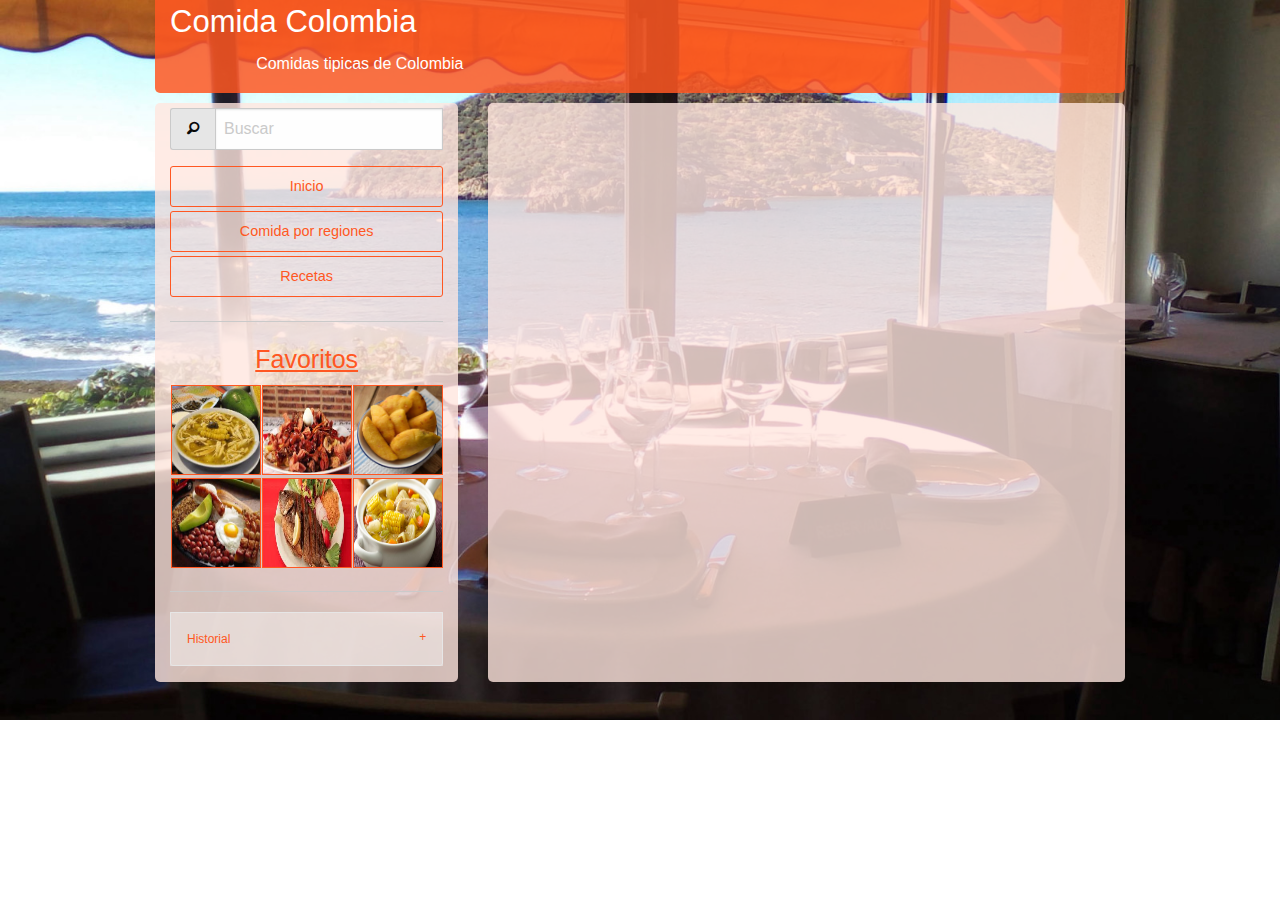
==== Foundation/index.html @ d43eb22a "Primeru Commit" ====
<!doctype html>
<html class="no-js" lang="en" dir="ltr">
  <head>
    <meta charset="utf-8">
    <meta http-equiv="x-ua-compatible" content="ie=edge">
    <meta name="viewport" content="width=device-width, initial-scale=1.0">
    <title>Blog Comida</title>
    <link rel="stylesheet" href="css/foundation.css">
    <link href="css/foundation-icons.css" type="text/css" rel="stylesheet">
    <link rel="stylesheet" href="css/app.css">
  </head>
  <body class="comida-body">
    <div class="grid-container">
      <header>
        <div class="grid-x grid-padding-x">
            <div class="cell medium-4 large-4 small-12">
              <h3>Comida Colombia</h3>
                <p class="text-right">
                  Comidas tipicas de Colombia
                </p>
            </div>
          </div>
      </header>
      <div class="grid-x grid-margin-x grid-padding-x">
        <div class="cell medium-4 large-4 small-12 contenido">
          <div class="grid-x grid-padding-x elemento-pad">
            <div class="cell small-12">
              <div class="input-group">
                <span class="input-group-label"><i class="fi-magnifying-glass"></i></span>
                <input class="input-group-field" type="text" placeholder="Buscar">
              </div>
            </div>
          </div>
          <div class="grid-x text-center" id="menu">
            <div class="cell">
              <button class="hollow button expanded" href="#">Inicio</button>
            </a>
            </div>
            <div class="cell">
                <button class="hollow button expanded" href="#">Comida por regiones</button>
            </div>
            <div class="cell">
                <button class="hollow button expanded" href="#">Recetas</button>
            </div>
          </div>
          <hr>
          <div class="grid-x">
            <div class="cell text-center">
              <h4 class="titulo-favortios">Favoritos</h4>
              <div class="grid-x favoritos">
                <div class="cell large-4">
                  <img src="img/ajiaco.jpg" alt="Imagen">
                </div>
                <div class="cell large-4">
                  <img src="img/carne.jpg" alt="Imagen">
                </div>
                <div class="cell large-4">
                  <img src="img/empanada.jpg" alt="Imagen">
                </div>
              </div>
              <div class="grid-x favoritos">
                <div class="cell large-4">
                  <img src="img/paisa.jpg" alt="Imagen">
                </div>
                <div class="cell large-4">
                  <img src="img/pescado.jpg" alt="Imagen">
                </div>
                <div class="cell large-4">
                  <img src="img/sancocho.jpg" alt="Imagen">
                </div>
              </div>
            </div>
          </div>
          <hr>
          <div class="grid-x">
            <div class="cell">
              <ul class="accordion" data-accordion data-allow-all-closed="true">
                <li class="accordion-item" data-accordion-item>
                  <a href="#" class="accordion-title">Historial</a>
                  <div class="accordion-content" data-tab-content>
                    <a href="#">Bandeja Paisa</a>
                  </div>
                  <div class="accordion-content" data-tab-content>
                    <a href="#">Pescado Frito</a>
                  </div>
                  <div class="accordion-content" data-tab-content>
                    <a href="#">Ajiaco</a>
                  </div>
                  <div class="accordion-content" data-tab-content>
                    <a href="#">Salchipapas</a>
                  </div>
                  <div class="accordion-content" data-tab-content>
                    <a href="#">Carne a la llanera</a>
                  </div>
                  <div class="accordion-content" data-tab-content>
                    <a href="#">Pastel de pollo</a>
                  </div>
                </li>
              </ul>
            </div>
          </div>
        </div>
        <div class="cell medium-8 large-8 small-12 contenido">
          
        </div>
      </div>
    </div>
    <script src="js/vendor/jquery.js"></script>
    <script src="js/vendor/what-input.js"></script>
    <script src="js/vendor/foundation.js"></script>
    <script src="js/app.js"></script>
  </body>
</html>
---- Foundation/css/app.css ----
.comida-body{
  background: url(../img/fondo.jpg);
  background-repeat: no-repeat;
  background-size: cover;
  width: 100%;
  height: 100%;
}
header{
  background-color: RGB(255,87,34,0.85);
  color: #FFFFFF;
    border-radius: 0px 0px 5px 5px;
}
.contenido{
  background-color: RGB(255,230,222,0.8);
  margin-top: 1%;
  border-radius: 5px 5px 5px 5px;
}
.elemento-pad{
  margin-top: 5px;
}
#menu>div>button{
  margin-bottom: 1.5%;
}
#menu>div>button:hover{
  background-color: RGB(255,87,34);
  color: #FFFFFF;
}
.titulo-favortios{
  text-decoration: underline;
    color: RGB(255,87,34);
}
img{
  border: 1px solid RGB(255,87,34);
}
.favoritos{
  margin-bottom: 3px;
}
.favoritos img{
  width: 90px;
  height: 90px;
}
.accordion{
  background-color: RGB(254,254,254,0.4);
}
.accordion-content{
    background-color: RGB(254,254,254,0.6);
}
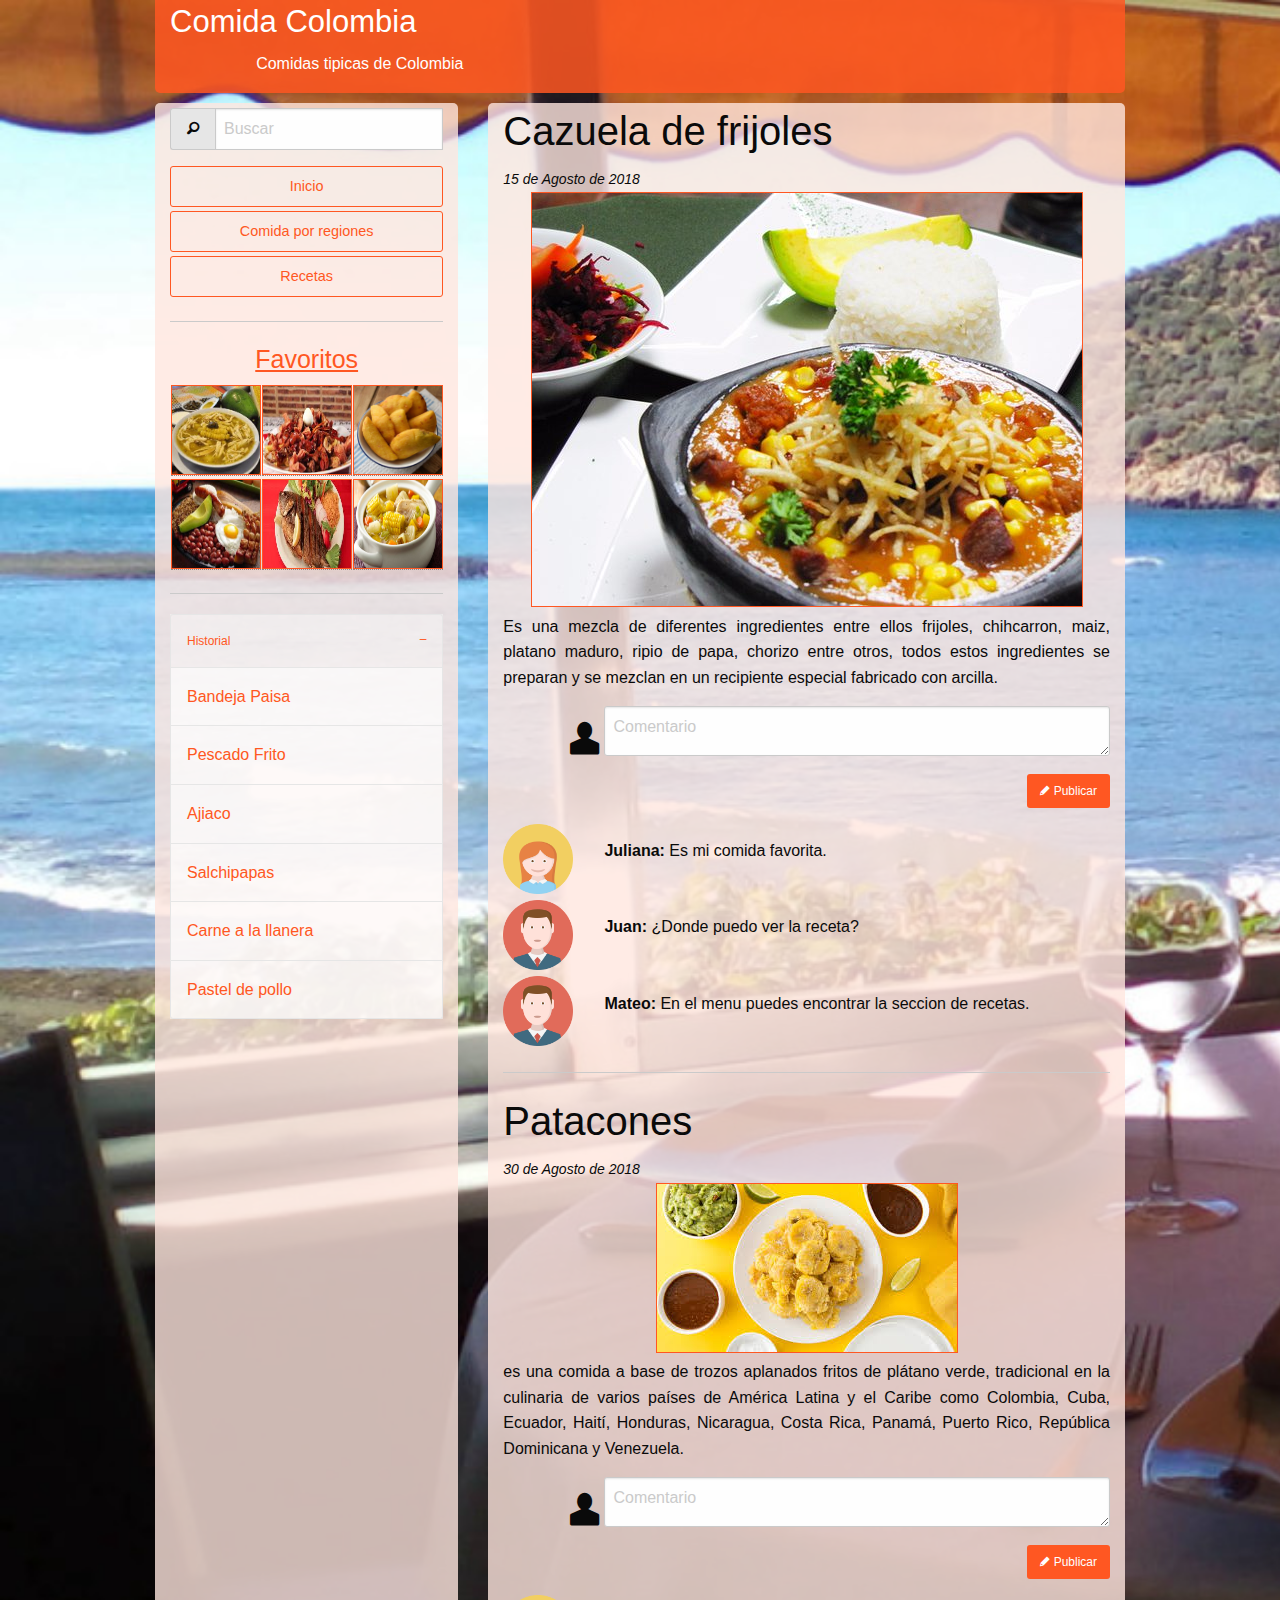
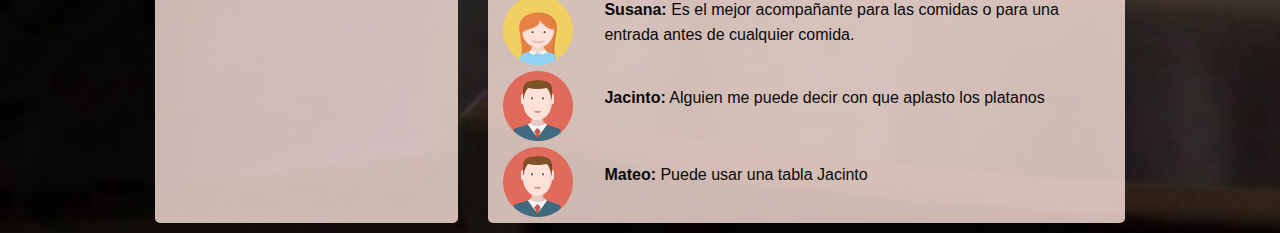
==== commit fc60ed18: "Carga de la finalizacion de foundation" ====
--- a/Foundation/index.html
+++ b/Foundation/index.html
@@ -21,8 +21,8 @@
             </div>
           </div>
       </header>
-      <div class="grid-x grid-margin-x grid-padding-x">
-        <div class="cell medium-4 large-4 small-12 contenido">
+      <div class="grid-x grid-margin-x grid-padding-x principal">
+        <div class="cell medium-4 large-4 small-12 contenido hide-for-small-only">
           <div class="grid-x grid-padding-x elemento-pad">
             <div class="cell small-12">
               <div class="input-group">
@@ -49,24 +49,24 @@
               <h4 class="titulo-favortios">Favoritos</h4>
               <div class="grid-x favoritos">
                 <div class="cell large-4">
-                  <img src="img/ajiaco.jpg" alt="Imagen">
-                </div>
-                <div class="cell large-4">
-                  <img src="img/carne.jpg" alt="Imagen">
-                </div>
-                <div class="cell large-4">
-                  <img src="img/empanada.jpg" alt="Imagen">
+                  <span data-tooltip class="right" tabindex="3" title="Ajiaco"><img src="img/ajiaco.jpg" alt="Imagen"></span>
+                </div>
+                <div class="cell large-4">
+                  <span data-tooltip class="right" tabindex="3" title="Carne a la llanera"><img src="img/carne.jpg" alt="Imagen"></span>
+                </div>
+                <div class="cell large-4">
+                  <span data-tooltip class="right" tabindex="3" title="Empanada"><img src="img/empanada.jpg" alt="Imagen"></span>
                 </div>
               </div>
               <div class="grid-x favoritos">
                 <div class="cell large-4">
-                  <img src="img/paisa.jpg" alt="Imagen">
-                </div>
-                <div class="cell large-4">
-                  <img src="img/pescado.jpg" alt="Imagen">
-                </div>
-                <div class="cell large-4">
-                  <img src="img/sancocho.jpg" alt="Imagen">
+                  <span data-tooltip class="right" tabindex="3" title="Bandeja Paisa"><img src="img/paisa.jpg" alt="Imagen"></span>
+                </div>
+                <div class="cell large-4">
+                  <span data-tooltip class="right" tabindex="3" title="Pescado"><img src="img/pescado.jpg" alt="Imagen"></span>
+                </div>
+                <div class="cell large-4">
+                  <span data-tooltip class="right" tabindex="3" title="Sancocho"><img src="img/sancocho.jpg" alt="Imagen"></span>
                 </div>
               </div>
             </div>
@@ -75,8 +75,8 @@
           <div class="grid-x">
             <div class="cell">
               <ul class="accordion" data-accordion data-allow-all-closed="true">
-                <li class="accordion-item" data-accordion-item>
-                  <a href="#" class="accordion-title">Historial</a>
+                <li class="accordion-item  is-active" data-accordion-item>
+                  <a href="#" class="accordion-title" >Historial</a>
                   <div class="accordion-content" data-tab-content>
                     <a href="#">Bandeja Paisa</a>
                   </div>
@@ -101,10 +101,129 @@
           </div>
         </div>
         <div class="cell medium-8 large-8 small-12 contenido">
-          
+          <div class="grid-x grid-padding-x">
+            <div class="cell">
+              <h2>Cazuela de frijoles</h2>
+              <label><em>15 de Agosto de 2018</em></label>
+            </div>
+            <div class="cell large-12 text-center">
+              <img src="img/cazuela.jpg" alt="Imagen">
+            </div>
+            <div class="cell texto-publicacion">
+              <p class="text-justify">
+                Es una mezcla de diferentes ingredientes entre ellos frijoles, chihcarron, maiz, platano maduro, ripio de papa, chorizo entre otros, todos estos ingredientes se preparan y se mezclan en un recipiente especial fabricado con arcilla.
+              </p>
+            </div>
+            <div class="cell">
+             <div class="grid-x">
+               <div class="cell large-2 medium-2 small-2 text-right align-middle">
+                 <i class="fi-torso icono-comentario"></i>
+               </div>
+               <div class="cell large-10 medium-10 small-10">
+                 <textarea name="comentario" cols="80" placeholder="Comentario"></textarea>
+               </div>
+               <div class="cell text-right">
+                 <a class="button small" href="#" id="pencil">
+                   <i class="fi-pencil"></i> Publicar
+                 </a>
+               </div>
+                <div class="cell comentarios">
+                  <div class="grid-x">
+                    <div class="cell large-2 medium-2 small-2">
+                      <img src="img/avatar-mujer.png" alt="Imagen Avatar" class="avatar">
+                    </div>
+                    <div class="cell large-10 medium-10 small-10 comentario">
+                      <p class="text-left"><b>Juliana:</b> Es mi comida favorita.</p>
+                    </div>
+                  </div>
+                </div>
+                <div class="cell comentarios">
+                  <div class="grid-x">
+                    <div class="cell large-2 medium-2 small-2">
+                      <img src="img/avatar-hombre.png" alt="Imagen Avatar" class="avatar">
+                    </div>
+                    <div class="cell large-10 medium-10 small-10 comentario">
+                      <p class="text-left"><b>Juan:</b> ¿Donde puedo ver la receta?</p>
+                    </div>
+                  </div>
+                </div>
+                <div class="cell comentarios">
+                  <div class="grid-x">
+                    <div class="cell large-2 medium-2 small-2">
+                      <img src="img/avatar-hombre.png" alt="Imagen Avatar" class="avatar">
+                    </div>
+                    <div class="cell large-10 medium-10 small-10 comentario">
+                      <p class="text-left"><b>Mateo:</b> En el menu puedes encontrar la seccion de recetas.</p>
+                    </div>
+                  </div>
+                </div>
+              </div>
+            </div>
+            </div>
+            <hr>
+            <div class="grid-x grid-padding-x">
+              <div class="cell">
+                <h2>Patacones</h2>
+                <label><em>30 de Agosto de 2018</em></label>
+              </div>
+              <div class="cell large-12 text-center">
+                <img src="img/patacon.jpg" alt="Imagen">
+              </div>
+              <div class="cell texto-publicacion">
+                <p class="text-justify">
+                  es una comida a base de trozos aplanados fritos de plátano verde, tradicional en la culinaria de varios países de América Latina y el Caribe como Colombia, Cuba, Ecuador, Haití, Honduras, Nicaragua, Costa Rica, Panamá, Puerto Rico, República Dominicana y Venezuela.
+                </p>
+              </div>
+              <div class="cell">
+               <div class="grid-x">
+                 <div class="cell large-2 medium-2 small-2 text-right align-middle">
+                   <i class="fi-torso icono-comentario"></i>
+                 </div>
+                 <div class="cell large-10 medium-10 small-10">
+                   <textarea name="comentario" cols="80" placeholder="Comentario"></textarea>
+                 </div>
+                 <div class="cell text-right">
+                   <a class="button small" href="#" id="pencil">
+                     <i class="fi-pencil"></i> Publicar
+                   </a>
+                 </div>
+                  <div class="cell comentarios">
+                    <div class="grid-x">
+                      <div class="cell large-2 medium-2 small-2">
+                        <img src="img/avatar-mujer.png" alt="Imagen Avatar" class="avatar">
+                      </div>
+                      <div class="cell large-10 medium-10 small-10 comentario">
+                        <p class="text-left"><b>Susana:</b> Es el mejor acompañante para las comidas o para una entrada antes de cualquier comida.</p>
+                      </div>
+                    </div>
+                  </div>
+                  <div class="cell comentarios">
+                    <div class="grid-x">
+                      <div class="cell large-2 medium-2 small-2">
+                        <img src="img/avatar-hombre.png" alt="Imagen Avatar" class="avatar">
+                      </div>
+                      <div class="cell large-10 medium-10 small-10 comentario">
+                        <p class="text-left"><b>Jacinto:</b> Alguien me puede decir con que aplasto los platanos</p>
+                      </div>
+                    </div>
+                  </div>
+                  <div class="cell comentarios">
+                    <div class="grid-x">
+                      <div class="cell large-2 medium-2 small-2">
+                        <img src="img/avatar-hombre.png" alt="Imagen Avatar" class="avatar">
+                      </div>
+                      <div class="cell large-10 medium-10 small-10 comentario">
+                        <p class="text-left"><b>Mateo:</b> Puede usar una tabla Jacinto</p>
+                      </div>
+                    </div>
+                  </div>
+                </div>
+              </div>
+              </div>
+            </div>
+          </div>
         </div>
       </div>
-    </div>
     <script src="js/vendor/jquery.js"></script>
     <script src="js/vendor/what-input.js"></script>
     <script src="js/vendor/foundation.js"></script>
--- a/Foundation/css/app.css
+++ b/Foundation/css/app.css
@@ -45,3 +45,23 @@
 .accordion-content{
     background-color: RGB(254,254,254,0.6);
 }
+.principal{
+  margin-bottom: 1%;
+}
+.texto-publicacion{
+  margin-top: 1%;
+}
+.icono-comentario{
+  font-size: 45px;
+  margin-right: 5%;
+}
+.avatar{
+  width: 70px;
+  border: 0px;
+}
+.comentario{
+  align-self: center;
+}
+.comentarios{
+  margin-bottom: 1%
+}
